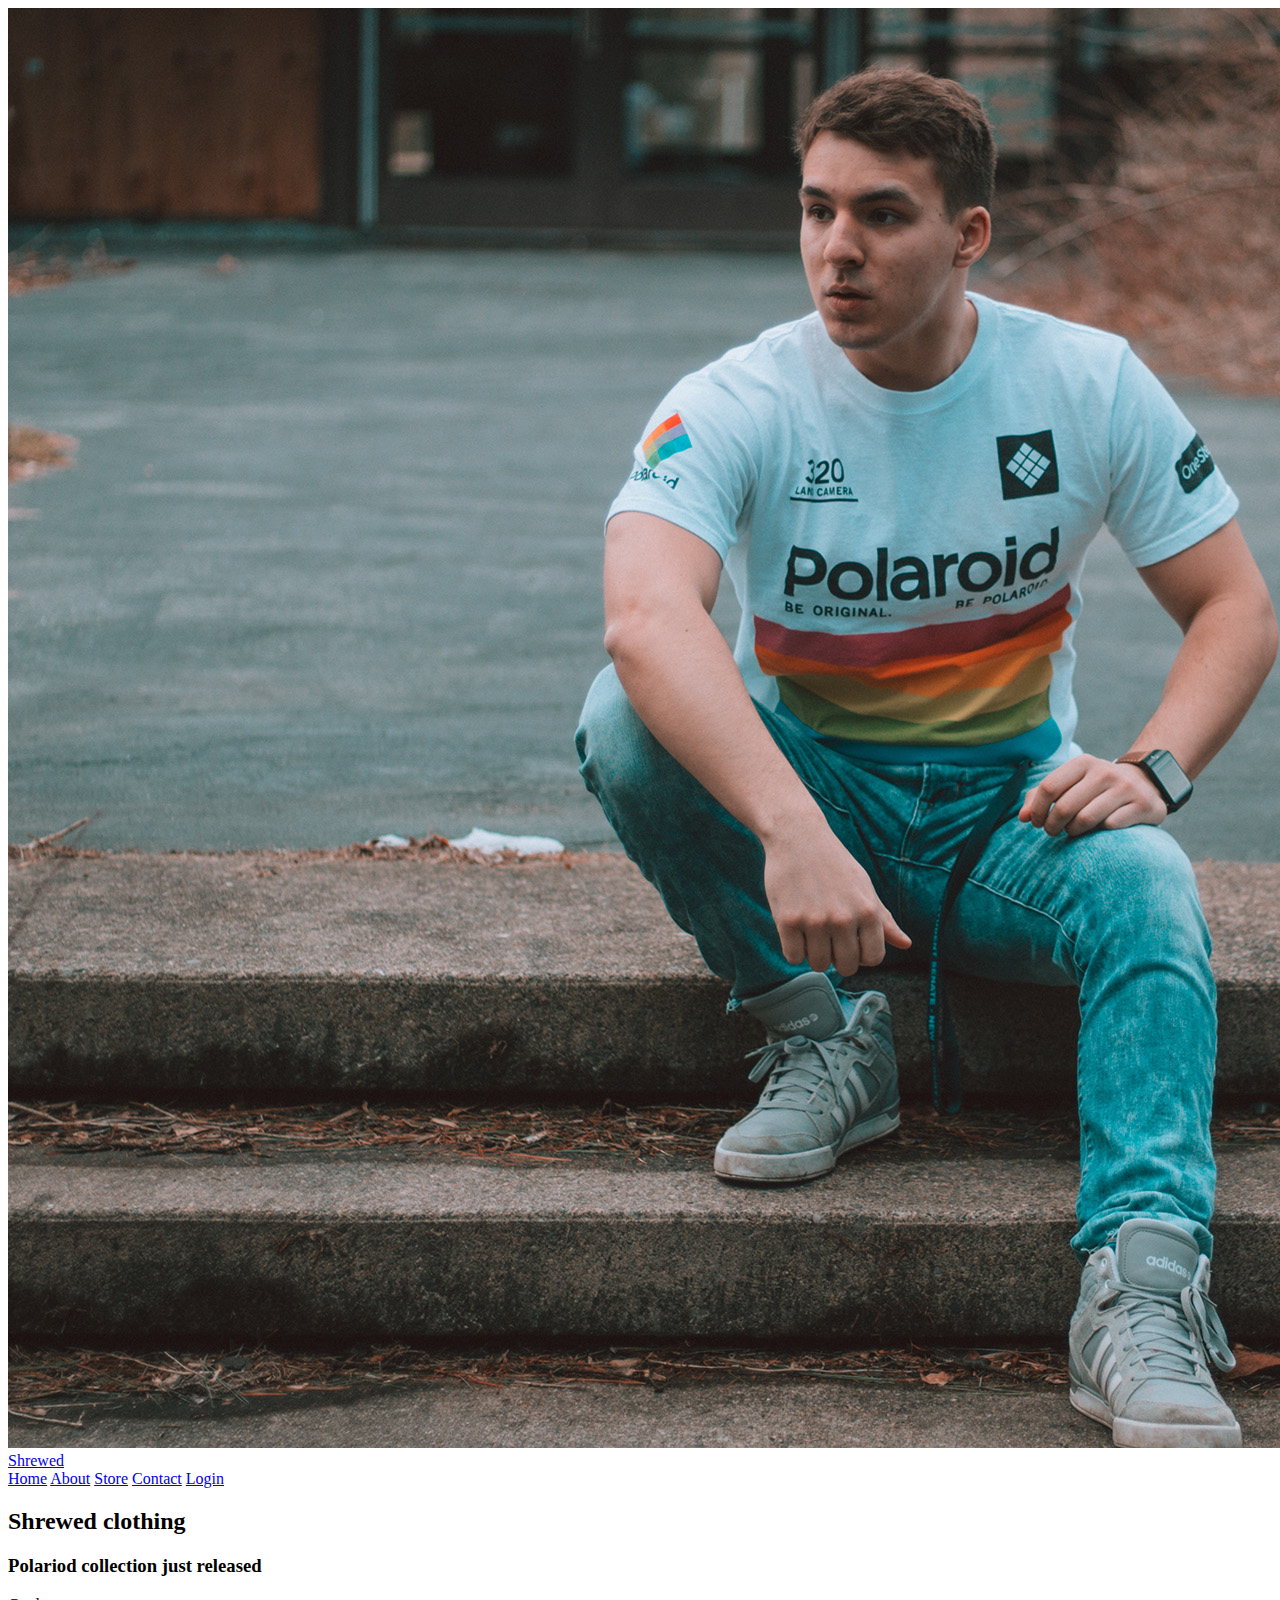
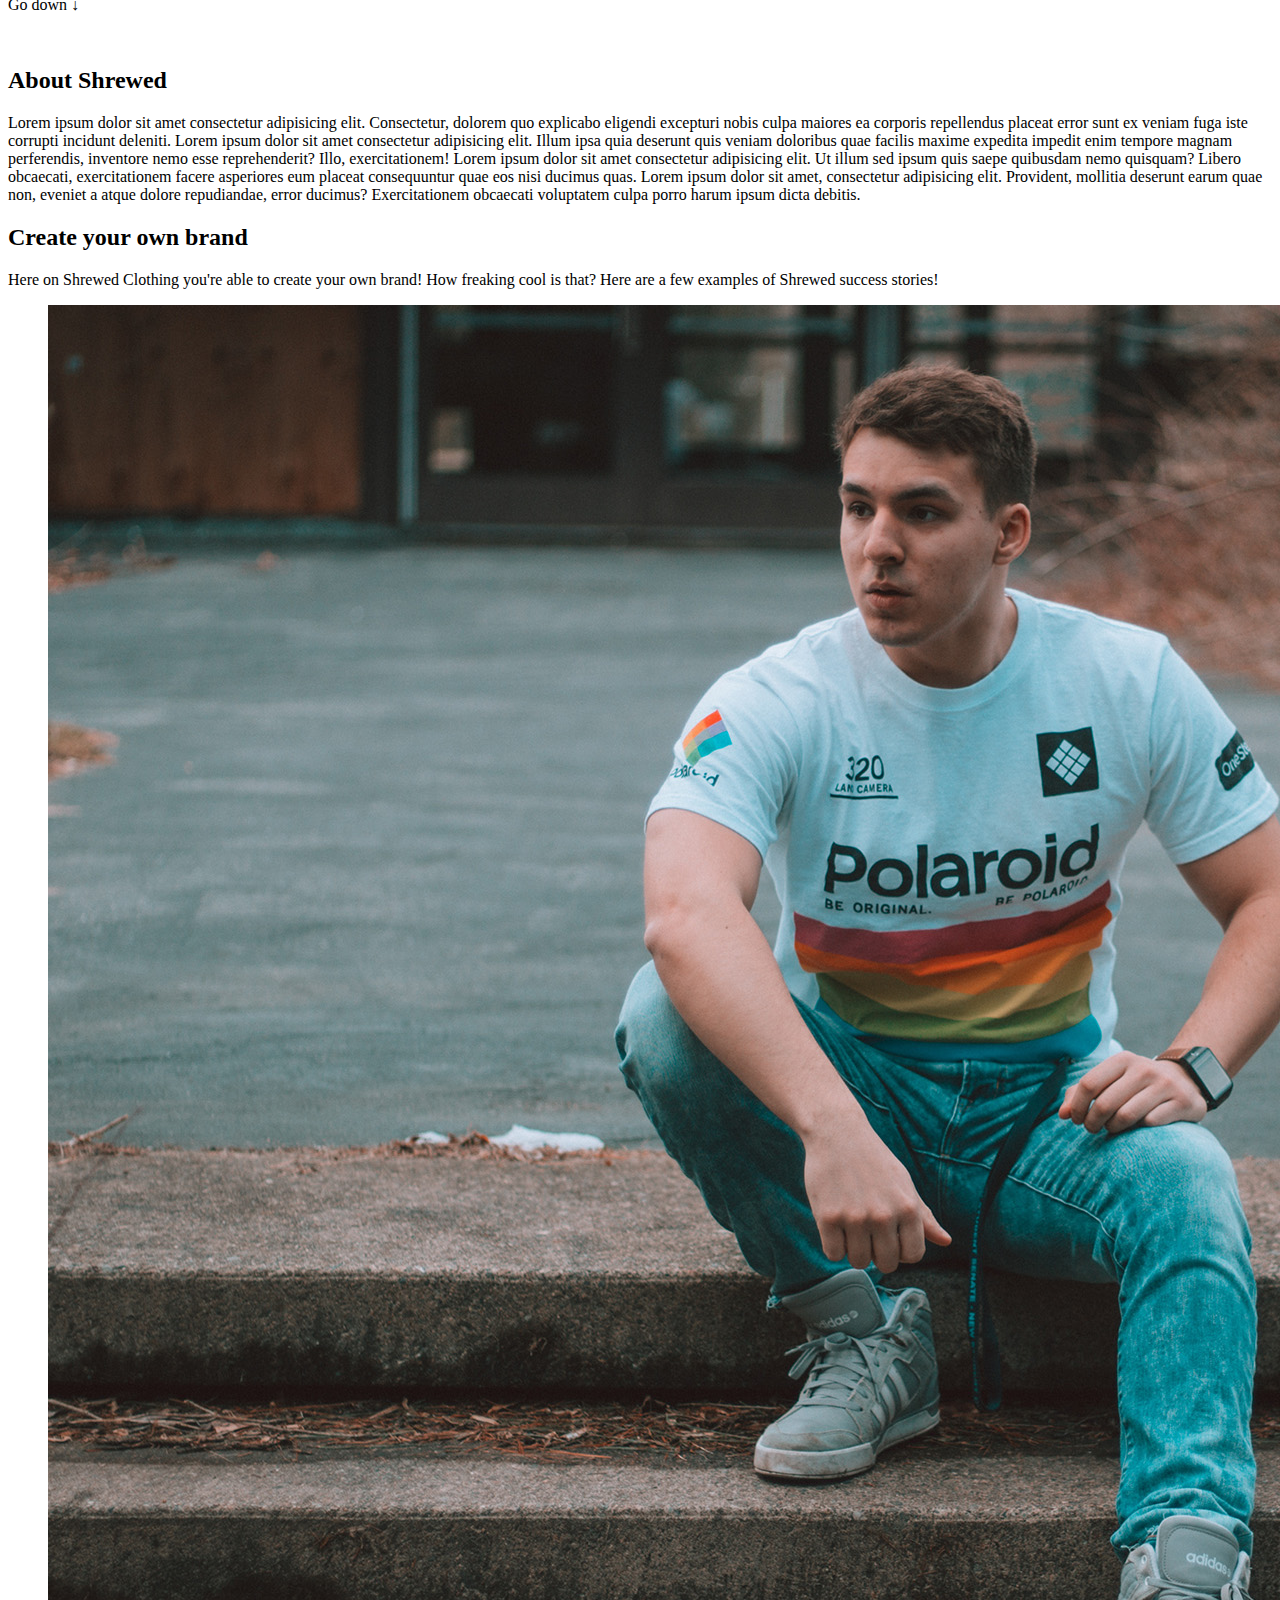
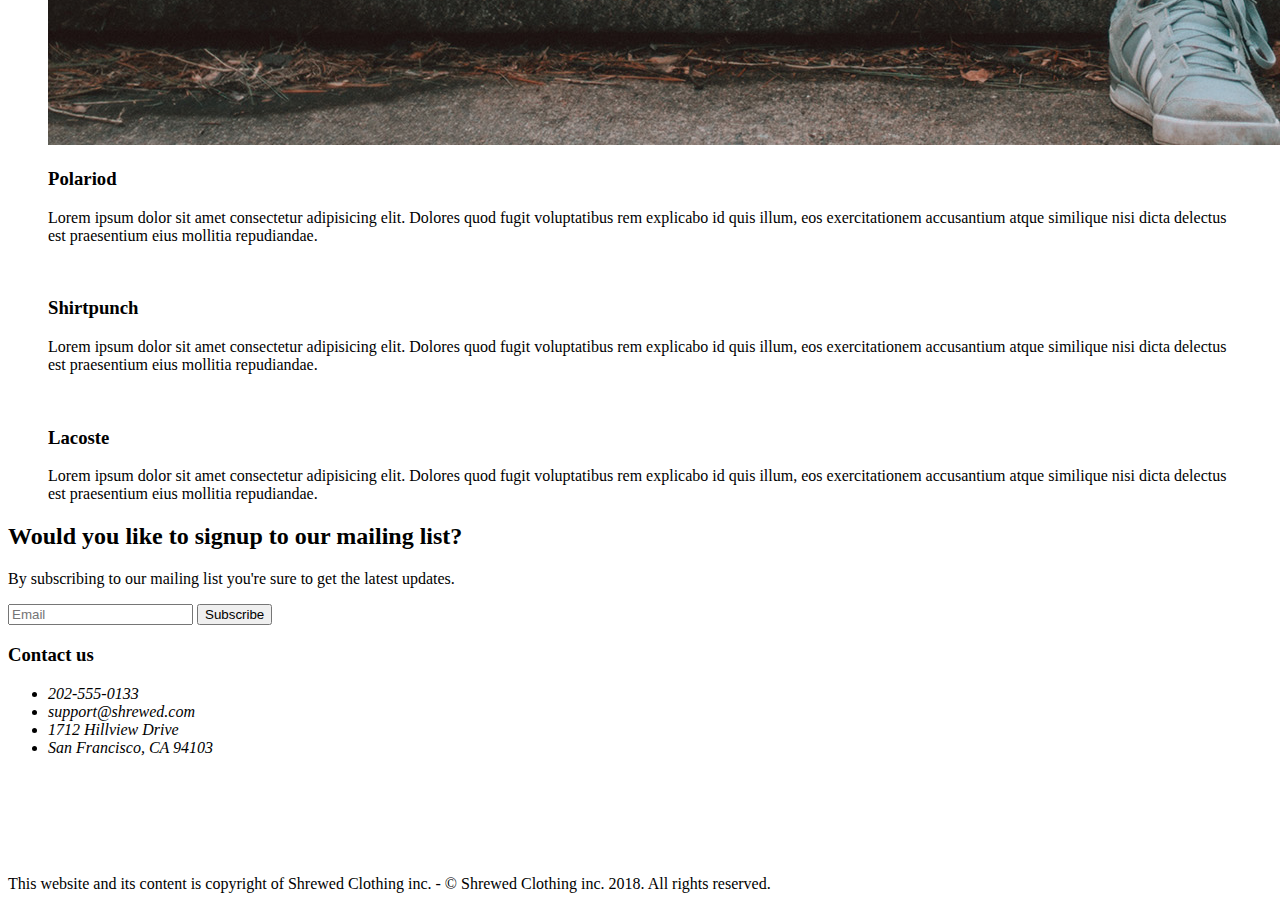
==== index.html @ 4d47c807 "changed placeholder text mailinglist" ====
<!DOCTYPE html>
<html lang="en">
<head>
    <meta charset="UTF-8">
    <meta name="viewport" content="width=device-width, initial-scale=1.0">
    <meta http-equiv="X-UA-Compatible" content="ie=edge">
    <link href="https://fonts.googleapis.com/css?family=Open+Sans|Shadows+Into+Light" rel="stylesheet">
    <link rel="shortcut icon" href="favicon.ico" type="image/x-icon">
    <link rel="stylesheet" href="css/style.css">
    <title>Shrewed Clothing</title>
</head>
<body>
    <article class="sitetop">
        <img src="img/fp_bg.jpg" alt="">
        <header>
            <a href="index.html">Shrewed</a>
            <nav>
                <a href="index.html">Home</a>
                <a href="#">About</a>
                <a href="#">Store</a>
                <a href="#">Contact</a>
                <a href="#">Login</a>
            </nav>
        </header>
        <section class="imgtext">
            <h2>Shrewed clothing</h2>
            <h3>Polariod collection just released</h3>
        </section>
        <p class="godown">Go down ↓</p>
    </article>
    
    <img src="img/toTopArrow.png" class="toTop" alt="">

    <article class="about">
        <section>
        <h2>About Shrewed</h2>
        <p>Lorem ipsum dolor sit amet consectetur adipisicing elit. Consectetur, dolorem quo explicabo eligendi excepturi nobis culpa maiores ea corporis repellendus placeat error sunt ex veniam fuga iste corrupti incidunt deleniti. Lorem ipsum dolor sit amet consectetur adipisicing elit. Illum ipsa quia deserunt quis veniam doloribus quae facilis maxime expedita impedit enim tempore magnam perferendis, inventore nemo esse reprehenderit? Illo, exercitationem! Lorem ipsum dolor sit amet consectetur adipisicing elit. Ut illum sed ipsum quis saepe quibusdam nemo quisquam? Libero obcaecati, exercitationem facere asperiores eum placeat consequuntur quae eos nisi ducimus quas. Lorem ipsum dolor sit amet, consectetur adipisicing elit. Provident, mollitia deserunt earum quae non, eveniet a atque dolore repudiandae, error ducimus? Exercitationem obcaecati voluptatem culpa porro harum ipsum dicta debitis.</p>
    </section>
    </article>

    <section class="ownbrand">
        <h2>Create your own brand</h2>
        <p>Here on Shrewed Clothing you're able to create your own brand! How freaking cool is that? Here are a few examples of Shrewed success stories!</p>
        <article class="brandcards">
            <figure>
                <img src="img/fp_bg.jpg" alt="">
                <figcaption>
                    <h3>Polariod</h3>
                    <p>Lorem ipsum dolor sit amet consectetur adipisicing elit. Dolores quod fugit voluptatibus rem explicabo id quis illum, eos exercitationem accusantium atque similique nisi dicta delectus est praesentium eius mollitia repudiandae.</p>
                </figcaption>
            </figure>
            <figure>
                <img src="img/shirtpunch.jpg" alt="">
                <figcaption>
                    <h3>Shirtpunch</h3>
                    <p>Lorem ipsum dolor sit amet consectetur adipisicing elit. Dolores quod fugit voluptatibus rem explicabo id quis illum, eos exercitationem accusantium atque similique nisi dicta delectus est praesentium eius mollitia repudiandae.</p>
                </figcaption>
            </figure>
            <figure>
                <img src="img/lacoste.jpg" alt="">
                <figcaption>
                    <h3>Lacoste</h3>
                    <p>Lorem ipsum dolor sit amet consectetur adipisicing elit. Dolores quod fugit voluptatibus rem explicabo id quis illum, eos exercitationem accusantium atque similique nisi dicta delectus est praesentium eius mollitia repudiandae.</p>
                </figcaption>
            </figure>
        </article>
    </section>

    
    <article class="mailinglist">
        <section>
                <h2>Would you like to signup to our mailing list?</h2>
                <p>By subscribing to our mailing list you're sure to get the latest updates.</p>
        </section>
        <section class="mailinginput">
            <input type="email" placeholder="Email">
            <button type="button">Subscribe</button>
        </section>
    </article>
    <!-- footer -->
    <footer>
        <section>
            <h3>Contact us</h3>
            <address>
                <ul>
                    <li>202-555-0133</li>
                    <li>support@shrewed.com</li>
                    <li>1712 Hillview Drive</li>
                    <li>San Francisco, CA 94103</li>
                </ul>
            </address>
        </section>
        <section class="socialicons">
            <figure>
                <a href="https://twitter.com/" target="_blank"><img src="img/twitter_icon.png" alt=""></a>
            </figure>
            <figure>
                    <a href="https://www.facebook.com/" target="_blank"><img src="img/facebook_icon.png" alt=""></a>
            </figure>
            <figure>
                    <a href="https://www.instagram.com/" target="_blank"><img src="img/instagram_icon.png" alt=""></a>
            </figure>
        </section>
        <p>This website and its content is copyright of Shrewed Clothing inc. - &copy; Shrewed Clothing inc. 2018. All rights reserved.</p>
    </footer>

    <script src="js/main.js"></script>
</body>
</html>
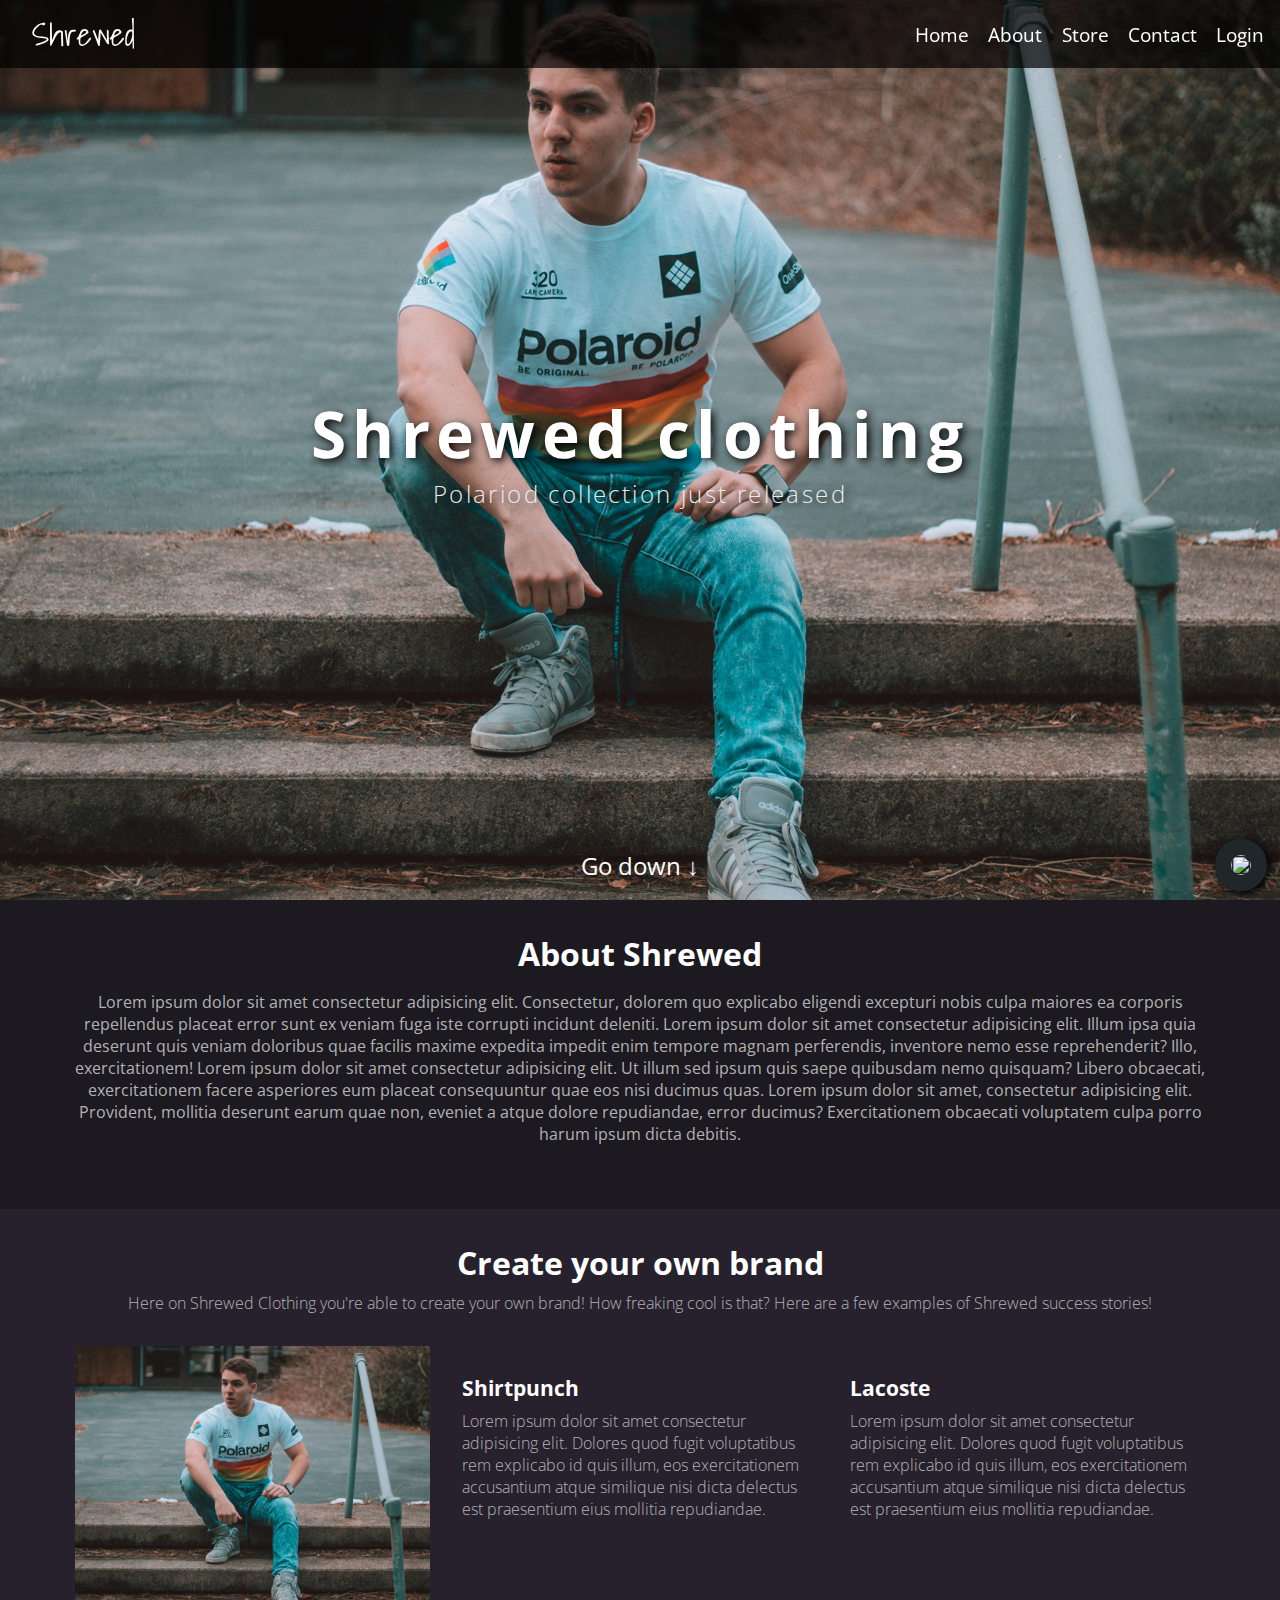
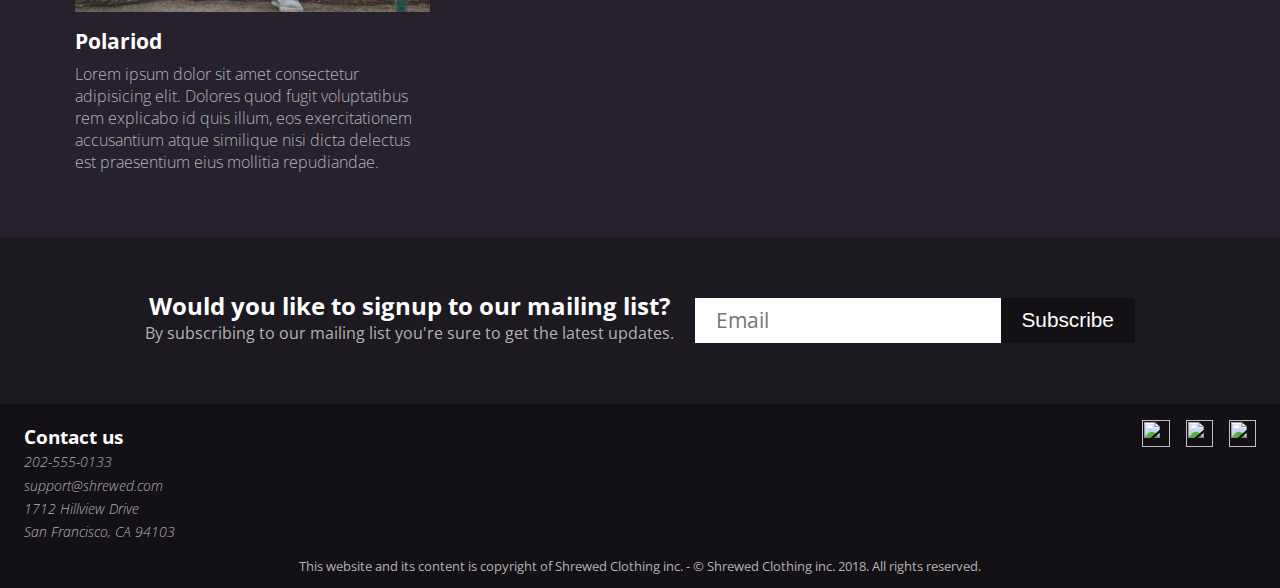
==== commit 9d7d7a8d: "Phone optimization" ====
--- a/index.html
+++ b/index.html
@@ -14,6 +14,8 @@
         <img src="img/fp_bg.jpg" alt="">
         <header>
             <a href="index.html">Shrewed</a>
+            <label for="navcheck">&#9776;</label>
+            <input type="checkbox" name="navcheck" id="navcheck">
             <nav>
                 <a href="index.html">Home</a>
                 <a href="#">About</a>
--- a/css/style.css
+++ b/css/style.css
@@ -0,0 +1,286 @@
+body{
+    margin: 0;
+
+    /* webkit-touch-callout: none; /* iOS Safari */
+    /* -webkit-user-select: none; /* Safari */
+    /* -khtml-user-select: none; /* Konqueror HTML */
+    /* -moz-user-select: none; /* Firefox */
+    /* -ms-user-select: none; /* Internet Explorer/Edge */
+    /* user-select: none; /* Non-prefixed version, currently supported by Chrome and Opera */
+}
+h1,h2,h3,h4,h5,h6,p{
+    font-family: 'Open Sans', sans-serif;
+}
+.sitetop{
+    position: relative;
+    display: flex;
+}
+.sitetop img{
+    width: 100%;
+    height: 100vh;
+    object-fit: cover;
+}
+.sitetop header{
+    position: fixed;
+    top: 0;
+    left: 0;
+    display: flex;
+    background: rgba(0, 0, 0, .7);
+    width: 100%;
+    justify-content: space-between;
+    align-items: center;
+    padding: .5em 0 .5em 0;
+    z-index: 999;
+    flex-wrap: wrap;
+}
+.sitetop header a{
+    color: #ffffff;
+    text-decoration: none;
+    font-family: 'Shadows Into Light', cursive;
+    font-size: 2em;
+    margin: 0;
+    padding-left: 1em;
+}
+.sitetop nav{
+    display: none;
+    flex-wrap: wrap;
+    width: 100%
+}
+.sitetop nav a{
+    flex-basis: 100%;
+    padding: 0;
+    text-align: center;
+    background-color: rgba(31, 39, 42, 1);
+    border-bottom: rgba(0, 0, 0, .7) 2px solid;
+    font-family: 'Open Sans', sans-serif;
+    font-size: 1.2em;
+    padding: .5em 0;
+}
+.sitetop label{
+    color: #ffffff;
+    font-size: 1.5em;
+    margin-right: 1em;
+}
+.sitetop input[type=checkbox]{
+    display: none;
+}
+.sitetop input[type=checkbox]:checked ~ nav{
+    display: flex;
+}
+
+@media(min-width:550px){
+    .sitetop nav{
+        padding-right: 1em;
+        display: flex;
+        flex-wrap: nowrap;
+        width: initial;
+    }
+    .sitetop header nav a{
+        padding: 0;
+        margin-left: 1em;
+        background-color: transparent;
+        border: none;
+        text-align: initial;
+        flex-basis: initial;
+    }
+    .sitetop label{
+        display: none;
+    }
+}
+.imgtext{
+    position: absolute;
+    align-self: center;
+    justify-items: center;
+    text-align: center;
+    width: 100%;
+}
+.imgtext h2,.imgtext h3{
+    color: #ffffff;
+    text-align: center;
+    font-size: 4em;
+    letter-spacing: .1em;
+    margin: 0;
+    text-shadow: 3px 3px 10px #000000;;
+}
+.imgtext h3{
+    font-size: 1.5em;
+    font-weight: 300;
+    color: #ececec;
+}
+
+.godown{
+    position: absolute;
+    bottom: 2%;
+    width: 100%;
+    text-align: center;
+    color: #ffffff;
+    text-decoration: none;
+    font-size: 1.5em;
+    margin: 0;
+    cursor: pointer;
+}
+
+.toTop{
+    position: fixed;
+    bottom: 1%;
+    right: 1%;
+    height: 20px;
+    width: 20px;
+    border: 1em solid #1f272a;
+    border-radius: 50%;
+    background: #1f272a;
+    box-shadow: 3px 3px 10px #000000;
+    cursor: pointer;
+}
+
+.about{
+    display: flex;
+    align-items: center;
+    flex-direction: column;
+    background-color: #1C1920;
+    padding-bottom: 3em;
+}
+.about section{
+    width: 90vw;
+    display: flex;
+    align-items: center;
+    flex-direction: column;
+    text-align: center;
+}
+.about section p{
+    color: #b3b3b3;
+}
+.about h2{
+    color: #ffffff;
+    margin: 1em 0 0 0;
+    font-size: 2em;
+}
+
+.ownbrand{
+    display: flex;
+    flex-direction: column;
+    align-items: center;
+    background-color: #27212E;
+    min-height: 50vh;
+    padding: 0 3em 3em 3em;
+}
+.ownbrand h2{
+    color: #ffffff;
+    margin: 1em 0 0 0;
+    font-size: 2em;
+}
+.ownbrand p{
+    color: #b3b3b3;
+    margin: .5em 0 0 0;
+    font-weight: 300;
+}
+
+/* Brand cards */
+.brandcards{
+    display: flex;
+    flex-wrap: wrap;
+    justify-content: center;
+}
+.brandcards figure{
+    max-width: 30%;
+    min-width: 300px;
+    margin: 2em 1em 1em 1em;
+}
+.brandcards figure img{
+    width: 100%;
+    object-fit: cover;
+}
+.brandcards figcaption h3{
+    color: #ffffff;
+    font-size: 1.3em;
+    margin: .5em 0 0 0;
+}
+.mailinglist{
+    display: flex;
+    align-items: center;
+    justify-content: center;
+    flex-wrap: wrap;
+    background-color: #1C1920;
+    min-height: 15vh;
+    max-width: 100%;
+    padding: 1em;
+    text-align: center;
+}
+.mailinglist h2{
+    color: #ffffff;
+    margin: 0;
+}
+.mailinglist p{
+    color: #b3b3b3;
+    margin: 0 0 .5em 0;
+}
+.mailinglist input{
+    margin-left: 1em;
+    min-width: 100px;
+    border: none;
+    font-size: 1.3em;
+    padding: .3em 1em;
+    outline: none;
+    font-family: 'Open Sans', sans-serif;
+}
+.mailinglist button{
+    background-color: #131016;
+    height: 100%;
+    border: none;
+    color: #ffffff;
+    font-size: 1.3em;
+    padding: .5em 1em;
+}
+.mailinginput{
+    display: flex;
+    min-width: 100px;
+    min-height: 2em;
+}
+
+
+footer{
+    display: flex;
+    flex-wrap: wrap;
+    justify-content: space-between;
+    background-color: #131016;
+    max-width: 100%;
+    padding: 1em 1.5em 0 1.5em;
+}
+footer h3{
+    color: #ffffff; 
+    margin: .2em 0 .2em 0;
+}
+footer address{
+    margin-bottom: 1em;
+}
+footer ul{
+    color: #b3b3b3; 
+    font-family: 'Open Sans', sans-serif;
+    font-weight: 100;
+    font-size: .9em;
+    padding: 0;
+    margin: 0;
+}
+footer li{
+    list-style: none;
+    margin: 0 0 .3em 0;
+}
+footer p{
+    color: #b3b3b3;
+    flex-basis: 100%;
+    text-align: center;
+    font-size: .8em;
+    margin: 0 0 1em 0;
+}
+footer .socialicons{
+    display: flex;
+    flex-direction: row;
+}
+footer .socialicons figure{
+    margin: 0 0 0 1em;
+    height: 2em;
+}
+footer .socialicons figure img{
+    height: 1.7em;
+    width: 1.7em;
+}